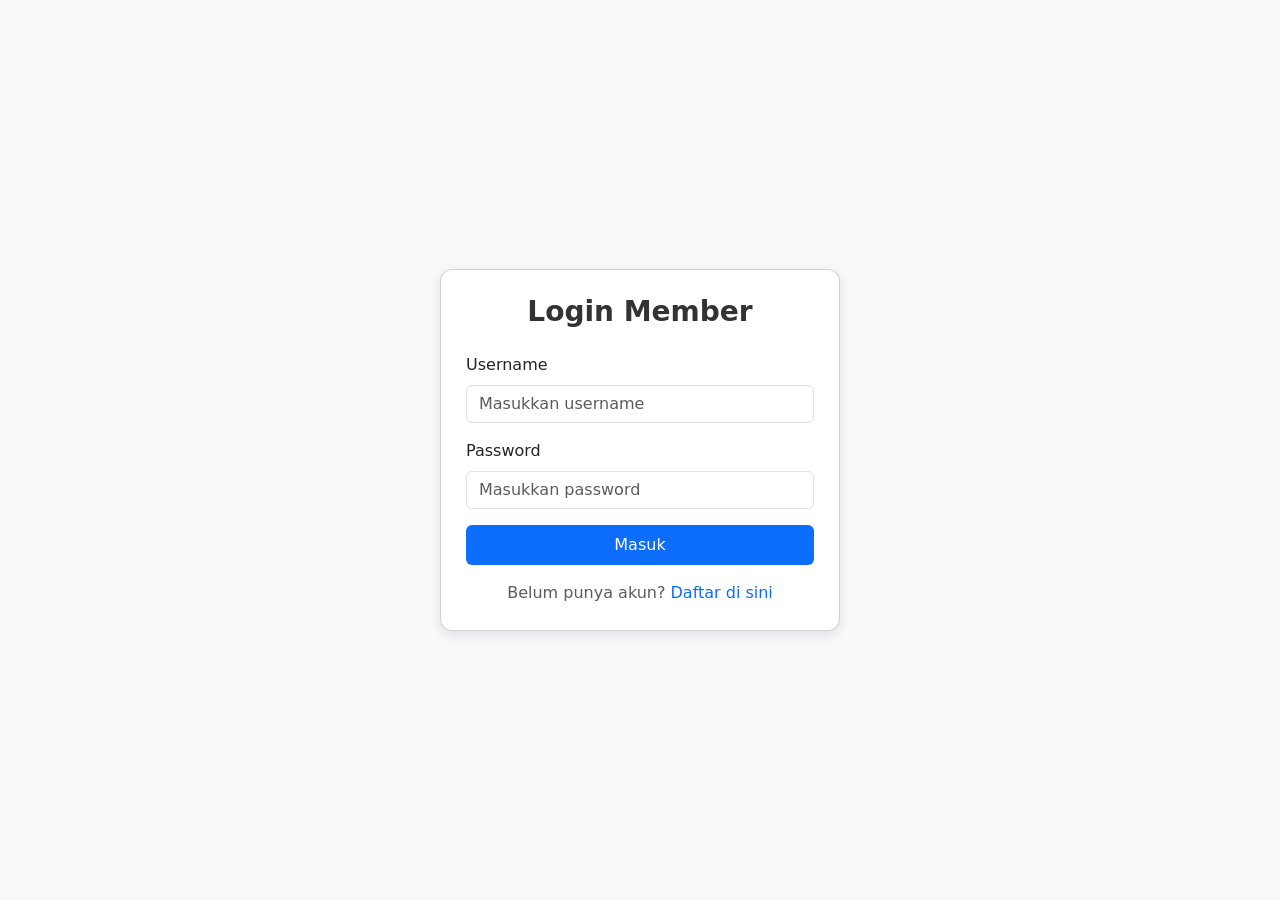
==== login.html @ 17f4dbd3 "Add files via upload" ====
<!DOCTYPE html>
<html lang="id">
<head>
  <meta charset="UTF-8">
  <meta name="viewport" content="width=device-width, initial-scale=1.0">
  <title>Login Member</title>
  <link rel="stylesheet" href="https://cdnjs.cloudflare.com/ajax/libs/bootstrap/5.3.0/css/bootstrap.min.css">
  <style>
    body { 
      background-color: #f8f9fa; 
      display: flex; 
      align-items: center; 
      justify-content: center; 
      height: 100vh; 
      margin: 0;
    }
    .card { 
      width: 100%; 
      max-width: 400px; 
      padding: 25px; 
      border-radius: 12px; 
      box-shadow: 0 4px 12px rgba(0,0,0,0.1); 
    }
    .btn-primary {
      background-color: #0d6efd;
      border: none;
    }
    .btn-primary:hover {
      background-color: #0b5ed7;
    }
  </style>
</head>
<body>

  <div class="card">
    <h3 class="text-center mb-4" style="font-weight: 600; color: #333;">Login Member</h3>
    
    <div id="alertBox" class="alert d-none"></div>
    
    <form id="loginForm">
      <div class="mb-3">
        <label class="form-label" style="font-weight: 500;">Username</label>
        <input type="text" id="username" class="form-control" placeholder="Masukkan username" required autocomplete="off">
      </div>
      <div class="mb-3">
        <label class="form-label" style="font-weight: 500;">Password</label>
        <input type="password" id="password" class="form-control" placeholder="Masukkan password" required>
      </div>
      <button type="submit" id="btnSubmit" class="btn btn-primary w-100 py-2" style="font-weight: 500;">Masuk</button>
    </form>
    
    <div class="text-center mt-3">
      <p class="mb-0 text-muted">Belum punya akun? <a href="daftar.html" style="text-decoration: none; color: #0d6efd; font-weight: 500;">Daftar di sini</a></p>
    </div>
  </div>

  <script>
    // =========================================================================
    // 🚨 WAJIB: PASTIKAN LINK DI BAWAH INI ADALAH URL WEB APP (DEPLOYMENT 'new') LO!
    // =========================================================================
    const API_URL = "https://script.google.com/macros/s/AKfycbwaFBjSvjKHlTx7A2gj6KXac9fMoCgUb1Ox3j8fyw6FF_tI7rXYzK_Td2qmSdfHyTf3CA/exec"; 

    document.getElementById('loginForm').addEventListener('submit', function(e) {
      e.preventDefault();
      
      const user = document.getElementById('username').value.trim();
      const pass = document.getElementById('password').value.trim();
      const btn = document.getElementById('btnSubmit');
      const alertBox = document.getElementById('alertBox');
      
      // Mengunci tombol biar ga di-klik dwi-kali saat proses kirim data
      btn.disabled = true;
      btn.innerText = 'Memproses...';
      
      // Sembunyikan alert lama setiap kali tombol ditekan ulang
      alertBox.classList.add('d-none');
      
      // Membawa payload objek data ter-standar untuk dibaca Apps Script terbaru
      const payload = { 
        action: 'login', 
        username: user, 
        password: pass 
      };
      
      fetch(API_URL, {
        method: 'POST',
        mode: 'cors', // Mengizinkan jalur akses lintas domain (CORS)
        headers: {
          'Content-Type': 'text/plain;charset=utf-8' // Menggunakan text/plain agar browser lempeng mengirim data tanpa pre-flight CORS check
        },
        body: JSON.stringify(payload)
      })
      .then(res => {
        if (!res.ok) {
          throw new Error('Server merespon dengan status error: ' + res.status);
        }
        return res.json();
      })
      .then(res => {
        // Kembalikan status tombol seperti semula
        btn.disabled = false;
        btn.innerText = 'Masuk';
        
        // Tampilkan pesan sukses/gagal dari Apps Script
        alertBox.className = "alert " + (res.success ? "alert-success" : "alert-danger");
        alertBox.innerText = res.message;
        alertBox.classList.remove('d-none');
        
        // Jika status sukses true dari spreadsheet, simpan session dan lempar ke halaman utama
        if(res.success) {
          localStorage.setItem('user_session', JSON.stringify(res.user));
          setTimeout(() => { 
            window.location.href = "index.html"; 
          }, 1200);
        }
      })
      .catch(err => {
        // Penanganan jika bener-bener terjadi kendala jaringan terputus atau salah pasang link URL
        btn.disabled = false;
        btn.innerText = 'Masuk';
        alertBox.className = "alert alert-danger";
        alertBox.innerText = "Terjadi kesalahan jaringan! (Detail: " + err.message + ")";
        alertBox.classList.remove('d-none');
        console.error("Eror Fetch:", err);
      });
    });
  </script>
</body>
</html>
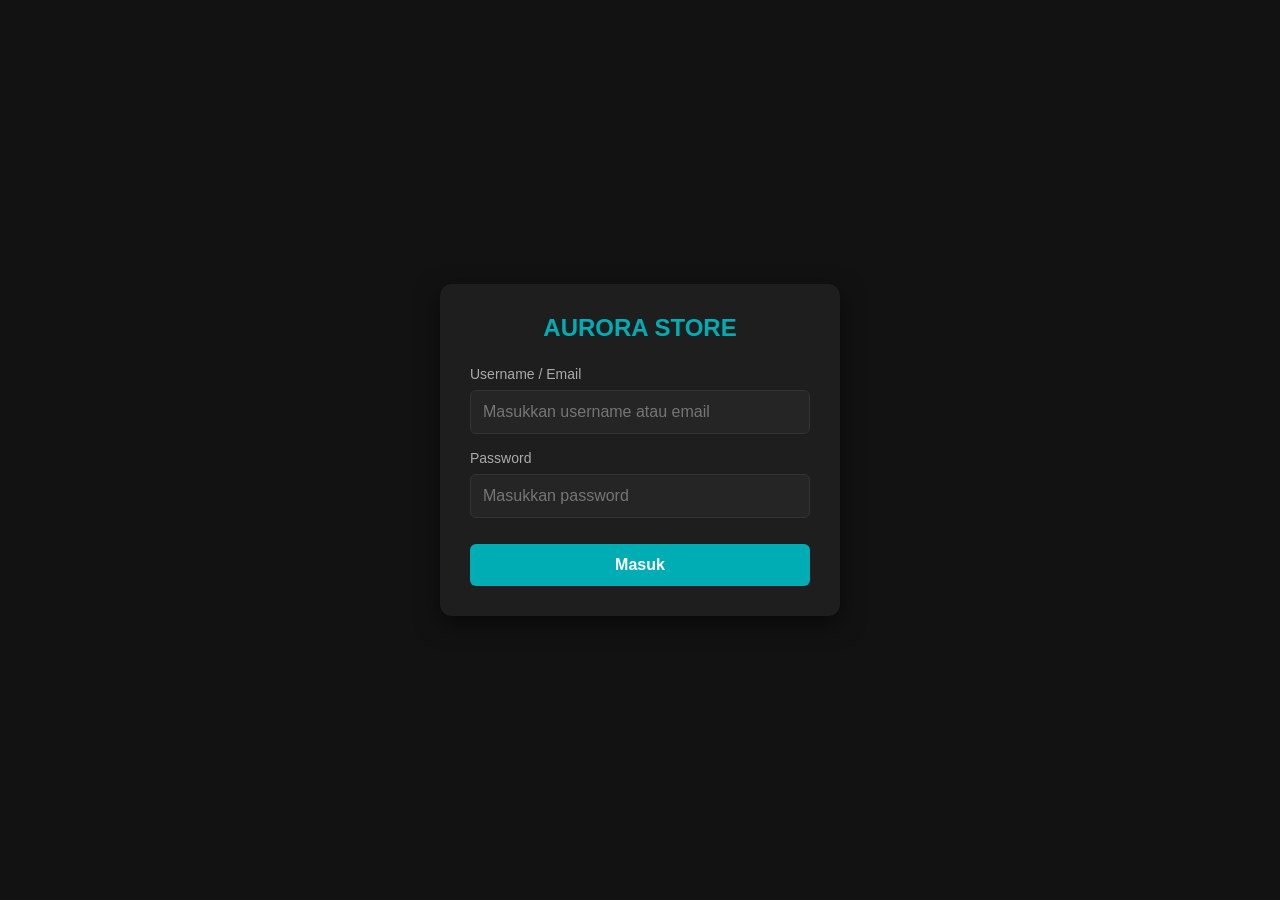
==== commit 6f41abf3: "Update login.html" ====
--- a/login.html
+++ b/login.html
@@ -1,129 +1,94 @@
 <!DOCTYPE html>
 <html lang="id">
 <head>
-  <meta charset="UTF-8">
-  <meta name="viewport" content="width=device-width, initial-scale=1.0">
-  <title>Login Member</title>
-  <link rel="stylesheet" href="https://cdnjs.cloudflare.com/ajax/libs/bootstrap/5.3.0/css/bootstrap.min.css">
-  <style>
-    body { 
-      background-color: #f8f9fa; 
-      display: flex; 
-      align-items: center; 
-      justify-content: center; 
-      height: 100vh; 
-      margin: 0;
-    }
-    .card { 
-      width: 100%; 
-      max-width: 400px; 
-      padding: 25px; 
-      border-radius: 12px; 
-      box-shadow: 0 4px 12px rgba(0,0,0,0.1); 
-    }
-    .btn-primary {
-      background-color: #0d6efd;
-      border: none;
-    }
-    .btn-primary:hover {
-      background-color: #0b5ed7;
-    }
-  </style>
+    <meta charset="UTF-8">
+    <meta name="viewport" content="width=device-width, initial-scale=1.0">
+    <title>Aurora Store - Login</title>
+    <style>
+        * { box-sizing: border-box; margin: 0; padding: 0; font-family: 'Segoe UI', sans-serif; }
+        body { background: #121212; color: #fff; display: flex; justify-content: center; align-items: center; height: 100vh; }
+        .login-container { background: #1e1e1e; padding: 30px; border-radius: 12px; width: 100%; max-width: 400px; box-shadow: 0 8px 24px rgba(0,0,0,0.5); }
+        h2 { text-align: center; margin-bottom: 24px; color: #00adb5; }
+        .input-group { margin-bottom: 16px; }
+        .input-group label { display: block; margin-bottom: 8px; color: #aaaaaa; font-size: 14px; }
+        .input-group input { width: 100%; padding: 12px; border-radius: 6px; border: 1px solid #333; background: #252525; color: #fff; font-size: 16px; }
+        .input-group input:focus { border-color: #00adb5; outline: none; }
+        button { width: 100%; padding: 12px; background: #00adb5; border: none; border-radius: 6px; color: white; font-size: 16px; font-weight: bold; cursor: pointer; transition: background 0.3s; margin-top: 10px; }
+        button:hover { background: #007a80; }
+        .error-msg { color: #ff5252; text-align: center; margin-top: 15px; font-size: 14px; display: none; }
+    </style>
 </head>
 <body>
 
-  <div class="card">
-    <h3 class="text-center mb-4" style="font-weight: 600; color: #333;">Login Member</h3>
-    
-    <div id="alertBox" class="alert d-none"></div>
-    
+<div class="login-container">
+    <h2>AURORA STORE</h2>
     <form id="loginForm">
-      <div class="mb-3">
-        <label class="form-label" style="font-weight: 500;">Username</label>
-        <input type="text" id="username" class="form-control" placeholder="Masukkan username" required autocomplete="off">
-      </div>
-      <div class="mb-3">
-        <label class="form-label" style="font-weight: 500;">Password</label>
-        <input type="password" id="password" class="form-control" placeholder="Masukkan password" required>
-      </div>
-      <button type="submit" id="btnSubmit" class="btn btn-primary w-100 py-2" style="font-weight: 500;">Masuk</button>
+        <div class="input-group">
+            <label for="username">Username / Email</label>
+            <input type="text" id="username" placeholder="Masukkan username atau email" required>
+        </div>
+        <div class="input-group">
+            <label for="password">Password</label>
+            <input type="password" id="password" placeholder="Masukkan password" required>
+        </div>
+        <button type="submit" id="btnLogin">Masuk</button>
+        <div id="errorMsg" class="error-msg"></div>
     </form>
-    
-    <div class="text-center mt-3">
-      <p class="mb-0 text-muted">Belum punya akun? <a href="daftar.html" style="text-decoration: none; color: #0d6efd; font-weight: 500;">Daftar di sini</a></p>
-    </div>
-  </div>
+</div>
 
-  <script>
-    // =========================================================================
-    // 🚨 WAJIB: PASTIKAN LINK DI BAWAH INI ADALAH URL WEB APP (DEPLOYMENT 'new') LO!
-    // =========================================================================
-    const API_URL = "https://script.google.com/macros/s/AKfycbwaFBjSvjKHlTx7A2gj6KXac9fMoCgUb1Ox3j8fyw6FF_tI7rXYzK_Td2qmSdfHyTf3CA/exec"; 
+<script>
+    // MASUKKAN URL /dev DARI PROJECT BARU LO DI SINI
+    const API_URL = "https://script.google.com/macros/s/AKfycby-yrQviIoIeH0pPL5QmMI1L5hdI9zQ19E0Ym7VLHCHF5QQUgSkleqXpSrvtXVz1rkC/exec";
 
     document.getElementById('loginForm').addEventListener('submit', function(e) {
-      e.preventDefault();
-      
-      const user = document.getElementById('username').value.trim();
-      const pass = document.getElementById('password').value.trim();
-      const btn = document.getElementById('btnSubmit');
-      const alertBox = document.getElementById('alertBox');
-      
-      // Mengunci tombol biar ga di-klik dwi-kali saat proses kirim data
-      btn.disabled = true;
-      btn.innerText = 'Memproses...';
-      
-      // Sembunyikan alert lama setiap kali tombol ditekan ulang
-      alertBox.classList.add('d-none');
-      
-      // Membawa payload objek data ter-standar untuk dibaca Apps Script terbaru
-      const payload = { 
-        action: 'login', 
-        username: user, 
-        password: pass 
-      };
-      
-      fetch(API_URL, {
-        method: 'POST',
-        mode: 'cors', // Mengizinkan jalur akses lintas domain (CORS)
-        headers: {
-          'Content-Type': 'text/plain;charset=utf-8' // Menggunakan text/plain agar browser lempeng mengirim data tanpa pre-flight CORS check
-        },
-        body: JSON.stringify(payload)
-      })
-      .then(res => {
-        if (!res.ok) {
-          throw new Error('Server merespon dengan status error: ' + res.status);
-        }
-        return res.json();
-      })
-      .then(res => {
-        // Kembalikan status tombol seperti semula
-        btn.disabled = false;
-        btn.innerText = 'Masuk';
+        e.preventDefault();
         
-        // Tampilkan pesan sukses/gagal dari Apps Script
-        alertBox.className = "alert " + (res.success ? "alert-success" : "alert-danger");
-        alertBox.innerText = res.message;
-        alertBox.classList.remove('d-none');
-        
-        // Jika status sukses true dari spreadsheet, simpan session dan lempar ke halaman utama
-        if(res.success) {
-          localStorage.setItem('user_session', JSON.stringify(res.user));
-          setTimeout(() => { 
-            window.location.href = "index.html"; 
-          }, 1200);
-        }
-      })
-      .catch(err => {
-        // Penanganan jika bener-bener terjadi kendala jaringan terputus atau salah pasang link URL
-        btn.disabled = false;
-        btn.innerText = 'Masuk';
-        alertBox.className = "alert alert-danger";
-        alertBox.innerText = "Terjadi kesalahan jaringan! (Detail: " + err.message + ")";
-        alertBox.classList.remove('d-none');
-        console.error("Eror Fetch:", err);
-      });
+        const usernameVal = document.getElementById('username').value.trim();
+        const passwordVal = document.getElementById('password').value.trim();
+        const btnLogin = document.getElementById('btnLogin');
+        const errorMsg = document.getElementById('errorMsg');
+
+        btnLogin.innerText = "Memverifikasi...";
+        btnLogin.disabled = true;
+        errorMsg.style.display = "none";
+
+        // Menggunakan method POST dengan format text/plain agar terhindar dari pemblokiran CORS pra-perizinan browser
+        fetch(API_URL, {
+            method: "POST",
+            mode: "cors",
+            headers: { "Content-Type": "text/plain" },
+            body: JSON.stringify({
+                action: "login",
+                username: usernameVal,
+                password: passwordVal
+            })
+        })
+        .then(response => {
+            if (!response.ok) throw new Error("Koneksi gagal atau diblokir oleh sistem keamanan browser.");
+            return response.json();
+        })
+        .then(data => {
+            btnLogin.innerText = "Masuk";
+            btnLogin.disabled = false;
+
+            if (data.success) {
+                // Simpan username asli dari database ke dalam session local browser
+                localStorage.setItem("user_aurora", data.user.username);
+                alert("Login Berhasil! Selamat datang, " + data.user.username);
+                window.location.href = "index.html";
+            } else {
+                // TERTOLAK KLO USER TIDAK TERDAFTAR / ASAL-ASALAN
+                errorMsg.innerText = data.message || "Username atau Password salah.";
+                errorMsg.style.display = "block";
+            }
+        })
+        .catch(err => {
+            btnLogin.innerText = "Masuk";
+            btnLogin.disabled = false;
+            errorMsg.innerText = "Detail Error: " + err.message + "\n(Jika pakai localhost di HP, pastikan server lokal lo mendukung HTTPS atau tes langsung lewat GitHub Pages).";
+            errorMsg.style.display = "block";
+        });
     });
-  </script>
+</script>
 </body>
-</html>+</html>
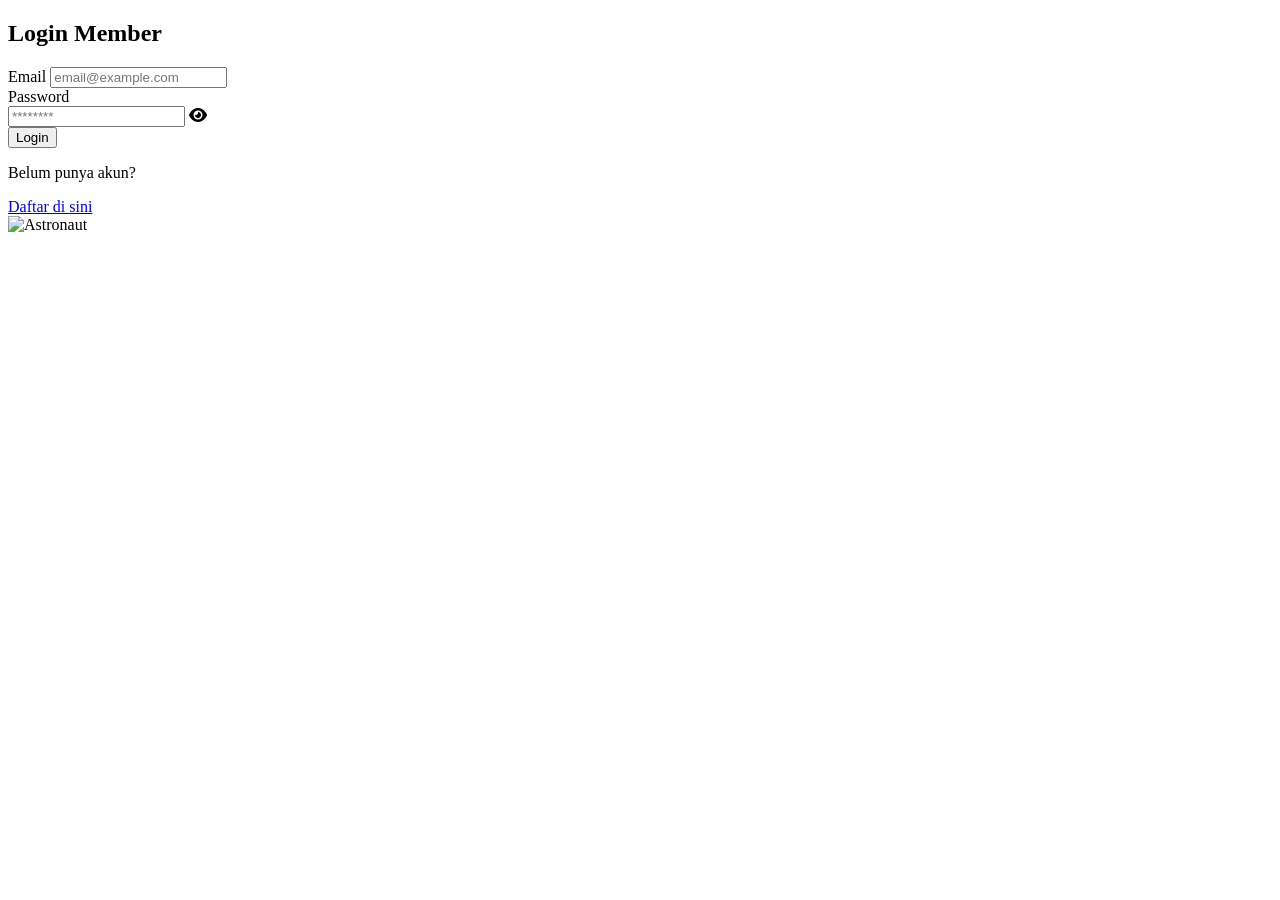
==== commit 2b706df5: "Update login.html" ====
--- a/login.html
+++ b/login.html
@@ -3,92 +3,123 @@
 <head>
     <meta charset="UTF-8">
     <meta name="viewport" content="width=device-width, initial-scale=1.0">
-    <title>Aurora Store - Login</title>
-    <style>
-        * { box-sizing: border-box; margin: 0; padding: 0; font-family: 'Segoe UI', sans-serif; }
-        body { background: #121212; color: #fff; display: flex; justify-content: center; align-items: center; height: 100vh; }
-        .login-container { background: #1e1e1e; padding: 30px; border-radius: 12px; width: 100%; max-width: 400px; box-shadow: 0 8px 24px rgba(0,0,0,0.5); }
-        h2 { text-align: center; margin-bottom: 24px; color: #00adb5; }
-        .input-group { margin-bottom: 16px; }
-        .input-group label { display: block; margin-bottom: 8px; color: #aaaaaa; font-size: 14px; }
-        .input-group input { width: 100%; padding: 12px; border-radius: 6px; border: 1px solid #333; background: #252525; color: #fff; font-size: 16px; }
-        .input-group input:focus { border-color: #00adb5; outline: none; }
-        button { width: 100%; padding: 12px; background: #00adb5; border: none; border-radius: 6px; color: white; font-size: 16px; font-weight: bold; cursor: pointer; transition: background 0.3s; margin-top: 10px; }
-        button:hover { background: #007a80; }
-        .error-msg { color: #ff5252; text-align: center; margin-top: 15px; font-size: 14px; display: none; }
-    </style>
+    <title>Login Member - Aurorastore</title>
+    <link rel="stylesheet" href="https://cdnjs.cloudflare.com/ajax/libs/font-awesome/6.4.0/css/all.min.css">
+    <script src="https://cdn.tailwindcss.com"></script>
+    <link rel="stylesheet" href="style.css">
 </head>
 <body>
 
-<div class="login-container">
-    <h2>AURORA STORE</h2>
-    <form id="loginForm">
-        <div class="input-group">
-            <label for="username">Username / Email</label>
-            <input type="text" id="username" placeholder="Masukkan username atau email" required>
+<div id="toast" class="fixed top-5 right-5 z-50 hidden px-6 py-3 rounded-xl text-white shadow-lg transition-opacity duration-300"></div>
+
+<div id="loader" class="loader-container">
+    <div class="planet"></div>
+</div>
+
+<div class="glass-card">
+    <h2 class="text-3xl font-bold mb-6 text-white text-center">Login Member</h2>
+    
+    <form id="loginForm" class="space-y-4">
+        <div class="text-white">
+            <label class="block text-sm">Email</label>
+            <input type="email" id="email" required placeholder="email@example.com"
+                class="w-full p-3 rounded-xl mt-1 outline-none text-gray-800">
         </div>
-        <div class="input-group">
-            <label for="password">Password</label>
-            <input type="password" id="password" placeholder="Masukkan password" required>
+        
+        <div class="relative text-white">
+            <label class="block text-sm">Password</label>
+            <div class="relative mt-1">
+                <input type="password" id="password" required minlength="6" placeholder="********"
+                    class="w-full p-3 rounded-xl outline-none text-gray-800 pr-10">
+                <span onclick="togglePassword()" class="absolute right-4 top-3.5 cursor-pointer text-gray-500 hover:text-blue-500 transition">
+                    <i id="eyeIcon" class="fas fa-eye"></i>
+                </span>
+            </div>
         </div>
-        <button type="submit" id="btnLogin">Masuk</button>
-        <div id="errorMsg" class="error-msg"></div>
+
+        <button type="submit" id="loginBtn" class="w-full text-white p-3 rounded-xl font-semibold mt-4 hover:opacity-90 transition">Login</button>
     </form>
+
+    <div class="mt-6 text-center text-white">
+        <p class="text-sm">Belum punya akun?</p>
+        <a href="index.html" class="font-bold underline">Daftar di sini</a>
+    </div>
+</div>
+
+<div class="floating-astronaut">
+    <img src="https://pngimg.com/uploads/astronaut/astronaut_PNG41.png" alt="Astronaut">
 </div>
 
 <script>
-    // MASUKKAN URL /dev DARI PROJECT BARU LO DI SINI
-    const API_URL = "https://script.google.com/macros/s/AKfycby-yrQviIoIeH0pPL5QmMI1L5hdI9zQ19E0Ym7VLHCHF5QQUgSkleqXpSrvtXVz1rkC/exec";
+    // 1. Loading Screen
+    window.addEventListener("load", () => {
+        const loader = document.getElementById("loader");
+        loader.style.opacity = "0";
+        setTimeout(() => { loader.style.display = "none"; }, 500);
+    });
 
-    document.getElementById('loginForm').addEventListener('submit', function(e) {
+    // 2. Fungsi Toast
+    function showToast(message, type) {
+        const toast = document.getElementById('toast');
+        toast.textContent = message;
+        toast.className = `fixed top-5 right-5 z-50 px-6 py-3 rounded-xl text-white shadow-lg transition-all duration-500 ${type === 'error' ? 'bg-red-500' : 'bg-green-500'}`;
+        toast.style.display = 'block';
+        setTimeout(() => { toast.style.display = 'none'; }, 3000);
+    }
+
+    // 3. Fungsi Toggle Password
+    function togglePassword() {
+        const passwordInput = document.getElementById("password");
+        const eyeIcon = document.getElementById("eyeIcon");
+        if (passwordInput.type === "password") {
+            passwordInput.type = "text";
+            eyeIcon.classList.replace("fa-eye", "fa-eye-slash");
+        } else {
+            passwordInput.type = "password";
+            eyeIcon.classList.replace("fa-eye-slash", "fa-eye");
+        }
+    }
+
+    // 4. Form Login Submission
+    const SCRIPT_URL = 'https://script.google.com/macros/s/AKfycbxDwLZQHFxlzauMn1USwiuJzig9amx5dRDiHO1P_BGXHebCzZ5lsNMsWwyyG0Huh991/exec'; 
+    
+    document.getElementById('loginForm').onsubmit = async (e) => {
         e.preventDefault();
         
-        const usernameVal = document.getElementById('username').value.trim();
-        const passwordVal = document.getElementById('password').value.trim();
-        const btnLogin = document.getElementById('btnLogin');
-        const errorMsg = document.getElementById('errorMsg');
+        const btn = document.getElementById('loginBtn');
+        const email = document.getElementById('email').value;
+        const password = document.getElementById('password').value;
 
-        btnLogin.innerText = "Memverifikasi...";
-        btnLogin.disabled = true;
-        errorMsg.style.display = "none";
+        btn.innerText = "Memproses...";
+        btn.disabled = true;
 
-        // Menggunakan method POST dengan format text/plain agar terhindar dari pemblokiran CORS pra-perizinan browser
-        fetch(API_URL, {
-            method: "POST",
-            mode: "cors",
-            headers: { "Content-Type": "text/plain" },
-            body: JSON.stringify({
-                action: "login",
-                username: usernameVal,
-                password: passwordVal
-            })
-        })
-        .then(response => {
-            if (!response.ok) throw new Error("Koneksi gagal atau diblokir oleh sistem keamanan browser.");
-            return response.json();
-        })
-        .then(data => {
-            btnLogin.innerText = "Masuk";
-            btnLogin.disabled = false;
+        try {
+            const response = await fetch(SCRIPT_URL, {
+                method: 'POST',
+                body: JSON.stringify({ 
+                    action: "login", 
+                    email: email, 
+                    password: password 
+                })
+            });
+            const result = await response.json();
 
-            if (data.success) {
-                // Simpan username asli dari database ke dalam session local browser
-                localStorage.setItem("user_aurora", data.user.username);
-                alert("Login Berhasil! Selamat datang, " + data.user.username);
-                window.location.href = "index.html";
+            if (result.status === "success") {
+                showToast("Login Berhasil! Mengalihkan...", "success");
+                sessionStorage.setItem('isLoggedIn', 'true');
+                sessionStorage.setItem('userName', result.nama);
+                setTimeout(() => { window.location.href = "dashboard.html"; }, 1500);
             } else {
-                // TERTOLAK KLO USER TIDAK TERDAFTAR / ASAL-ASALAN
-                errorMsg.innerText = data.message || "Username atau Password salah.";
-                errorMsg.style.display = "block";
+                showToast(result.message || "Login Gagal!", "error");
+                btn.innerText = "Login";
+                btn.disabled = false;
             }
-        })
-        .catch(err => {
-            btnLogin.innerText = "Masuk";
-            btnLogin.disabled = false;
-            errorMsg.innerText = "Detail Error: " + err.message + "\n(Jika pakai localhost di HP, pastikan server lokal lo mendukung HTTPS atau tes langsung lewat GitHub Pages).";
-            errorMsg.style.display = "block";
-        });
-    });
+        } catch (err) {
+            showToast("Server error, coba lagi nanti.", "error");
+            btn.innerText = "Login";
+            btn.disabled = false;
+        }
+    };
 </script>
 </body>
 </html>
